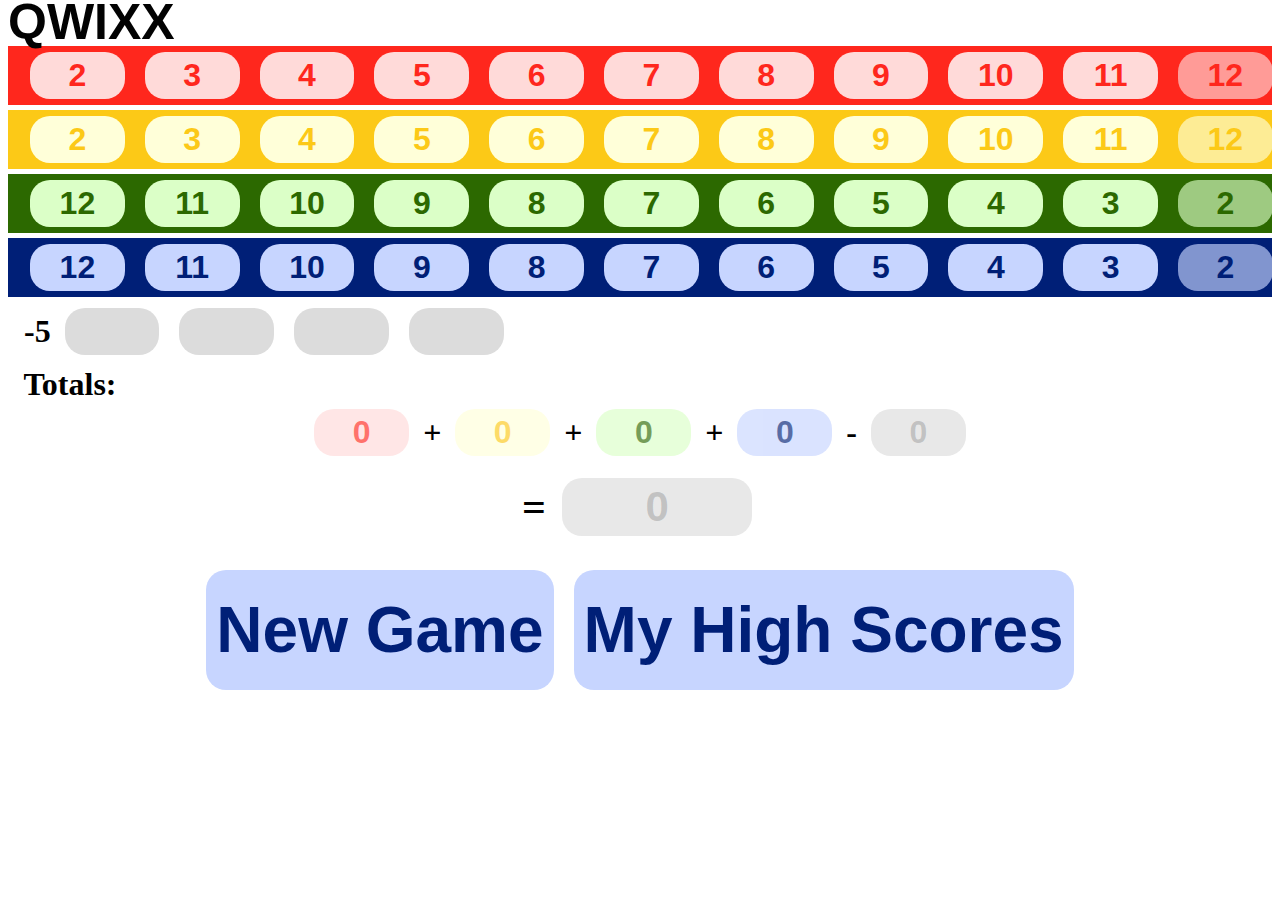
==== Projects/Quixx/index.html @ 3047c1fe "Cleaning up" ====
<!DOCTYPE html>
<html>
<head>

	<title>QWIXX Scorecard</title>
	<link rel="shortcut icon" type="image/x-icon" href="dice.png" />
	<meta name="viewport" content="user-scalable=no" />
	<link href="quixx.css" rel="stylesheet" type="text/css">

	<script src="quixx.js" defer="true"></script>
</head>

<body>

	<h2>QWIXX</h2>

	<!-- The Modal -->
	<div id="myModal" class="modal">

		<!-- Modal content -->
		<div class="modal-content">
			<span class="close">&times;</span>
			<h3 style="font-size: 70px;">&nbsp;&nbsp;High Scores</h3>
			<table id="modalScores" align="center"></table>
		</div>

	</div>

	<div style="background: #FF271D;">
		&nbsp
		<button id="r2" class="button button1" onclick="change(id)">2</button>
		<button id="r3" class="button button1" onclick="change(id)">3</button>
		<button id="r4" class="button button1" onclick="change(id)">4</button>
		<button id="r5" class="button button1" onclick="change(id)">5</button>
		<button id="r6" class="button button1" onclick="change(id)">6</button>
		<button id="r7" class="button button1" onclick="change(id)">7</button>
		<button id="r8" class="button button1" onclick="change(id)">8</button>
		<button id="r9" class="button button1" onclick="change(id)">9</button>
		<button id="r10" class="button button1" onclick="change(id)">10</button>
		<button id="r11" class="button button1" onclick="change(id)">11</button>
		<button id="r12" class="button button1" onclick="change(id)" disabled>12</button>

		<button id="r13" class=" button button1 rLock" onclick="change(id)"> &nbsp </button>
		&nbsp
	</div>

	<div style="background: #FCC917;">
		&nbsp
		<button id="y2" class="button button2" onclick="change(id)">2</button>
		<button id="y3" class="button button2" onclick="change(id)">3</button>
		<button id="y4" class="button button2" onclick="change(id)">4</button>
		<button id="y5" class="button button2" onclick="change(id)">5</button>
		<button id="y6" class="button button2" onclick="change(id)">6</button>
		<button id="y7" class="button button2" onclick="change(id)">7</button>
		<button id="y8" class="button button2" onclick="change(id)">8</button>
		<button id="y9" class="button button2" onclick="change(id)">9</button>
		<button id="y10" class="button button2" onclick="change(id)">10</button>
		<button id="y11" class="button button2" onclick="change(id)">11</button>
		<button id="y12" class="button button2" onclick="change(id)" disabled>12</button>

		<button id="y13" class="button button2 yLock" onclick="change(id)"> &nbsp </button>
		&nbsp
	</div>

	<div style="background: #2C6900;">
		&nbsp
		<button id="g12" class="button button3" onclick="change2(id)">12</button>
		<button id="g11" class="button button3" onclick="change2(id)">11</button>
		<button id="g10" class="button button3" onclick="change2(id)">10</button>
		<button id="g9" class="button button3" onclick="change2(id)">9</button>
		<button id="g8" class="button button3" onclick="change2(id)">8</button>
		<button id="g7" class="button button3" onclick="change2(id)">7</button>
		<button id="g6" class="button button3" onclick="change2(id)">6</button>
		<button id="g5" class="button button3" onclick="change2(id)">5</button>
		<button id="g4" class="button button3" onclick="change2(id)">4</button>
		<button id="g3" class="button button3" onclick="change2(id)">3</button>
		<button id="g2" class="button button3" onclick="change2(id)" disabled>2</button>

		<button id="g13" class="button button3 gLock" onclick="change2(id)"> &nbsp </button>
		&nbsp
	</div>

	<div style="background: #001F77;">
		&nbsp
		<button id="b12" class="button button4" onclick="change2(id)">12</button>
		<button id="b11" class="button button4" onclick="change2(id)">11</button>
		<button id="b10" class="button button4" onclick="change2(id)">10</button>
		<button id="b9" class="button button4" onclick="change2(id)">9</button>
		<button id="b8" class="button button4" onclick="change2(id)">8</button>
		<button id="b7" class="button button4" onclick="change2(id)">7</button>
		<button id="b6" class="button button4" onclick="change2(id)">6</button>
		<button id="b5" class="button button4" onclick="change2(id)">5</button>
		<button id="b4" class="button button4" onclick="change2(id)">4</button>
		<button id="b3" class="button button4" onclick="change2(id)">3</button>
		<button id="b2" class="button button4" onclick="change2(id)" disabled>2</button>

		<button id="b13" class="button button4 bLock" onclick="change2(id)"> &nbsp </button>
		&nbsp
	</div>

	<div>
		&nbsp
		-5
		<button id="n1" class="button" onclick="xOut(id)"> &nbsp </button>
		<button id="n2" class="button" onclick="xOut(id)"> &nbsp </button>
		<button id="n3" class="button" onclick="xOut(id)"> &nbsp </button>
		<button id="n4" class="button" onclick="xOut(id)"> &nbsp </button>
		&nbsp
	</div>

	<div class="flex">

		&nbsp
		Totals:

		<div style="text-align: center;">
			<button id="r" class="button button1" disabled> 0 </button>
			+
			<button id="y" class="button button2" disabled> 0 </button>
			+
			<button id="g" class="button button3" disabled> 0 </button>
			+
			<button id="b" class="button button4" disabled> 0 </button>
			-
			<button id="n" class="button" disabled> 0 </button>
		</div>
	</div>
	<div>
		<div class="finalScore">
			=
			<button id="t" class="button" disabled> 0 </button>
		</div>
	</div>
	<div style="text-align: center;">
		<button id="newGame" class="newButton button4" ontouchend="startNewBoard()"> New Game </button>
		<button id="scores" class="newButton button4 scores"> My High Scores</button>
	</div>


	<script>
		// Get the modal
		var modal = document.getElementById("myModal");

		// Get the button that opens the modal
		var btn = document.getElementById("scores");

		// Get the <span> element that closes the modal
		var span = document.getElementsByClassName("close")[0];

		// When the user clicks the button, open the modal 
		btn.onclick = function () {
			const scoreTable = document.getElementById('modalScores');
			scoreTable.innerHTML = "";
			let count = 1;

			//create table header
			let tableHead = `
				<tr style="text-align: center; ">
					<th style="text-align: left;">Rank&nbsp;&nbsp;</th>
					<th style="text-align: left;">Score</th>
					<th style="text-align: right;">&nbsp;&nbsp;&nbsp;&nbsp;Date</th>
				</tr>
			`
			scoreTable.innerHTML += tableHead;

			//create html for High Scores
			highScores.forEach(score => {
				//split the date from the score
				let splitScore = score.split(" ");

				//if no date make sure it isn't null
				if (splitScore[1] == undefined)
					splitScore[1] = "NA";

				scoreTable.innerHTML += `
				<tr>
					<td style="text-align: left;">${count}:&nbsp;&nbsp; </td> 
					<td style="text-align: left;">${splitScore[0]}</td>
					<td style="text-align: right;">&nbsp;&nbsp;&nbsp;&nbsp;${splitScore[1]}</td>
				</tr>
			`
				count++;
			});

			modal.style.display = "block";
		}

		// When the user clicks on <span> (x), close the modal
		span.onclick = function () {
			modal.style.display = "none";
		}

		// When the user clicks anywhere outside of the modal, close it
		window.onclick = function (event) {
			if (event.target == modal) {
				modal.style.display = "none";
			}
		}
	</script>
</body>

</html>
---- Projects/Quixx/quixx.css ----
td,th {
    border-bottom: 1px solid rgb(128, 128, 128);
}

/* The Modal (background) */
.modal {
    display: none;
    /* Hidden by default */
    position: fixed;
    /* Stay in place */
    z-index: 1;
    /* Sit on top */
    padding-top: 100px;
    /* Location of the box */
    left: 0;
    top: 0;
    width: 100%;
    /* Full width */
    height: 100%;
    /* Full height */
    overflow: auto;
    /* Enable scroll if needed */
    background-color: rgb(0, 0, 0);
    /* Fallback color */
    background-color: rgba(0, 0, 0, 0.4);
    /* Black w/ opacity */
    text-align: center;
}

/* Modal Content */
.modal-content {
    background-color: #fefefe;
    margin: auto;
    padding: 20px;
    border: 1px solid #888;
    width: 80%;
    font-size: 55px;
    text-align: center;
}

/* The Close Button */
.close {
    color: #aaaaaa;
    float: right;
    font-size: 90px;
    font-weight: bold;
}

.close:hover,
.close:focus {
    color: #000;
    text-decoration: none;
    cursor: pointer;
}

element {
    --width: 7.5%;
}

div {
    margin-bottom: 5px;
    overflow-x: auto;
    white-space: nowrap;
}

.flex {
    flex-wrap: wrap;
}

.button:disabled {
    opacity: 0.65;
}

.newButton {
    border: none;
    padding: 5px 10px;
    text-align: center;
    text-decoration: none;
    display: inline-block;
    font-size: 64px;
    margin: 18px 6px;
    cursor: pointer;
    border-radius: 20px;
    font-weight: bold;
    height: 120px;
    outline: none;
    color: #FF271D;
    background-color: #FFDAD9;
}

@media screen and (orientation:portrait) {
    .button {
        border: none;
        padding: 5px 10px;
        text-align: center;
        text-decoration: none;
        display: inline-block;
        font-size: 64px;
        margin: 18px 6px;
        cursor: pointer;
        border-radius: 20px;
        font-weight: bold;
        width: 120px;
        height: 120px;
        outline: none;
        background-color: #DCDCDC;
    }

    h2 {
        font-size: 150px;
        font-family: Arial;
        font-weight: 900;
        margin-top: -5px;
        margin-bottom: -15px;
        color: #020202;
    }

    div {
        font-size: 64px;
        font-weight: bold;
    }

    .finalScore {
        text-align: center;
        font-size: 84px;
    }

    #t {
        width: 240px;
        font-size: 84px
    }

    .rLock {
        background-image: url(redLock.png);
        background-size: 120px;
        background-repeat: no-repeat;
    }

    .yLock {
        background-image: url(yellowLock.png);
        background-size: 120px;
        background-repeat: no-repeat;
    }

    .gLock {
        background-image: url(greenLock.png);
        background-size: 120px;
        background-repeat: no-repeat;
    }

    .bLock {
        background-image: url(blueLock.png);
        background-size: 120px;
        background-repeat: no-repeat;
    }
}

button:disabled {
    pointer-events: none;
}

@media screen and (orientation:landscape) {
    .button {
        border: none;
        padding: 5px 5px;
        text-align: center;
        text-decoration: none;
        display: inline-block;
        font-size: 32px;
        margin: 6px 6px;
        cursor: pointer;
        border-radius: 20px;
        font-weight: bold;
        width: 7.5%;
        height: auto;
        outline: none;
        background-color: #DCDCDC;
    }

    h2 {
        font-size: 50px;
        font-family: Arial;
        font-weight: 900;
        margin-bottom: -5px;
        margin-top: -15px;
        color: #020202;
    }

    div {
        font-size: 32px;
        font-weight: bold;
    }

    .finalScore {
        text-align: center;
        font-size: 42px;
    }

    #t {
        width: 15%;
        font-size: 42px
    }

    .rLock {
        background-image: url(redLock.png);
        background-size: let(--width);
        background-repeat: no-repeat;
    }

    .yLock {
        background-image: url(yellowLock.png);
        background-size: let(--width);
        background-repeat: no-repeat;
    }

    .gLock {
        background-image: url(greenLock.png);
        background-size: let(--width);
        background-repeat: no-repeat;
    }

    .bLock {
        background-image: url(blueLock.png);
        background-size: let(--width);
        background-repeat: no-repeat;
    }
}



.button1 {
    color: #FF271D;
    background-color: #FFDAD9;
}

/* Red */

.button2 {
    color: #FCC917;
    background-color: #FFFFD9;
}

/* Yellow */

.button3 {
    color: #2C6900;
    background-color: #DBFFC7;
}

/* Green */

.button4 {
    color: #001F77;
    background-color: #C7D5FF;
}

/* Blue */
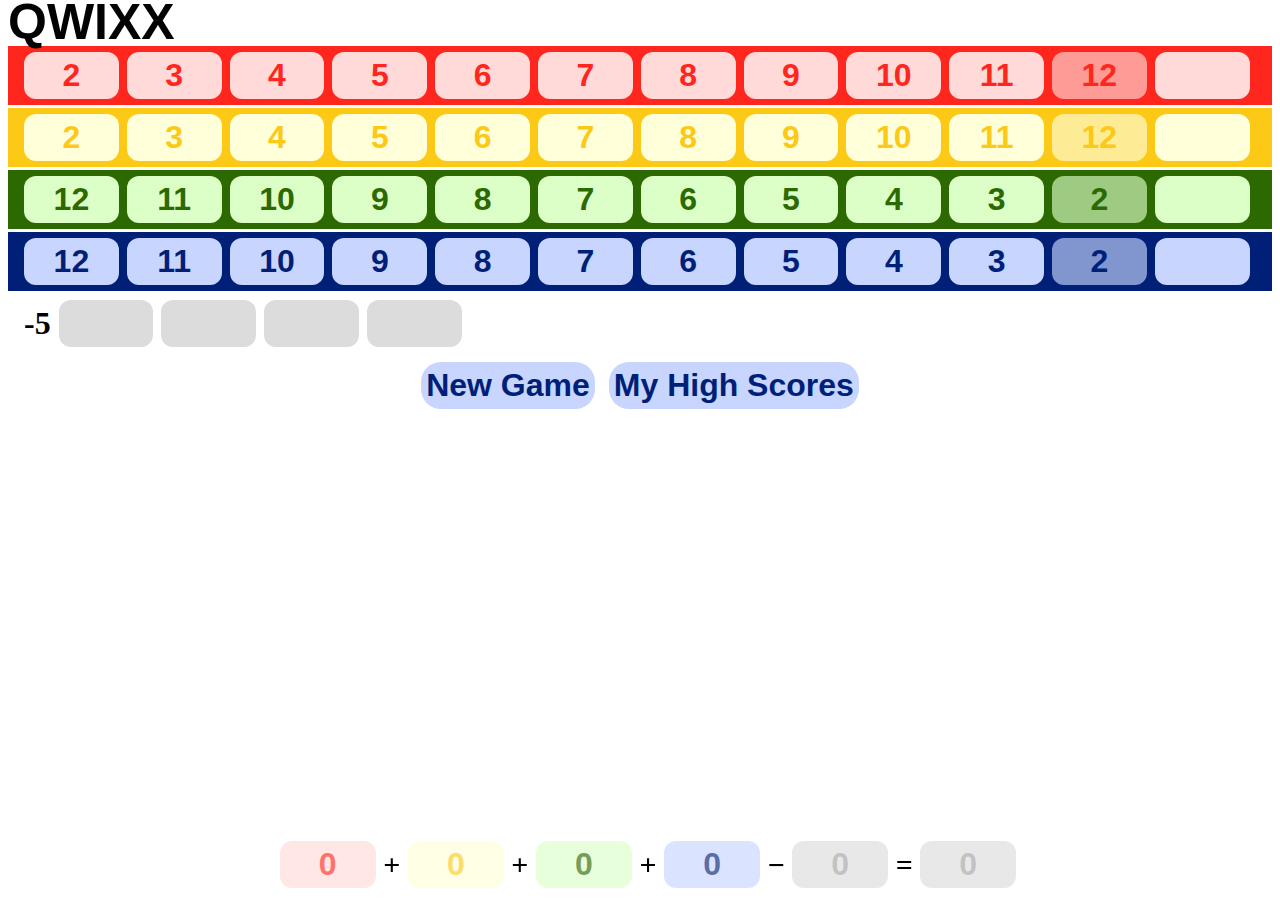
==== commit f4cf143d: "Added assignments and Edited Quixx" ====
--- a/Projects/Quixx/index.html
+++ b/Projects/Quixx/index.html
@@ -16,14 +16,12 @@
 
 	<!-- The Modal -->
 	<div id="myModal" class="modal">
-
 		<!-- Modal content -->
 		<div class="modal-content">
 			<span class="close">&times;</span>
-			<h3 style="font-size: 70px;">&nbsp;&nbsp;High Scores</h3>
+			<p id="modalTitle">&nbsp;&nbsp;High Scores</p>
 			<table id="modalScores" align="center"></table>
 		</div>
-
 	</div>
 
 	<div style="background: #FF271D;">
@@ -108,12 +106,9 @@
 		&nbsp
 	</div>
 
-	<div class="flex">
-
-		&nbsp
-		Totals:
-
-		<div style="text-align: center;">
+	<div class="flex scoreBar">
+		<div class="scoreButtons" style="text-align: center;">
+			&nbsp
 			<button id="r" class="button button1" disabled> 0 </button>
 			+
 			<button id="y" class="button button2" disabled> 0 </button>
@@ -121,21 +116,20 @@
 			<button id="g" class="button button3" disabled> 0 </button>
 			+
 			<button id="b" class="button button4" disabled> 0 </button>
-			-
+			&minus;
 			<button id="n" class="button" disabled> 0 </button>
+			=
+			<button id="t" class="button" style disabled> 0 </button>
+			&nbsp
 		</div>
 	</div>
-	<div>
-		<div class="finalScore">
-			=
-			<button id="t" class="button" disabled> 0 </button>
-		</div>
-	</div>
+
+
 	<div style="text-align: center;">
 		<button id="newGame" class="newButton button4" ontouchend="startNewBoard()"> New Game </button>
-		<button id="scores" class="newButton button4 scores"> My High Scores</button>
+		<button id="scores" class="newButton button4 scores">My High Scores</button>
 	</div>
-
+	<p>&nbsp<p>&nbsp</p></p>
 
 	<script>
 		// Get the modal
--- a/Projects/Quixx/quixx.css
+++ b/Projects/Quixx/quixx.css
@@ -1,49 +1,6 @@
-td,th {
+td,
+th {
     border-bottom: 1px solid rgb(128, 128, 128);
-}
-
-/* The Modal (background) */
-.modal {
-    display: none;
-    /* Hidden by default */
-    position: fixed;
-    /* Stay in place */
-    z-index: 1;
-    /* Sit on top */
-    padding-top: 100px;
-    /* Location of the box */
-    left: 0;
-    top: 0;
-    width: 100%;
-    /* Full width */
-    height: 100%;
-    /* Full height */
-    overflow: auto;
-    /* Enable scroll if needed */
-    background-color: rgb(0, 0, 0);
-    /* Fallback color */
-    background-color: rgba(0, 0, 0, 0.4);
-    /* Black w/ opacity */
-    text-align: center;
-}
-
-/* Modal Content */
-.modal-content {
-    background-color: #fefefe;
-    margin: auto;
-    padding: 20px;
-    border: 1px solid #888;
-    width: 80%;
-    font-size: 55px;
-    text-align: center;
-}
-
-/* The Close Button */
-.close {
-    color: #aaaaaa;
-    float: right;
-    font-size: 90px;
-    font-weight: bold;
 }
 
 .close:hover,
@@ -58,7 +15,7 @@
 }
 
 div {
-    margin-bottom: 5px;
+    margin-bottom: 3px;
     overflow-x: auto;
     white-space: nowrap;
 }
@@ -71,25 +28,60 @@
     opacity: 0.65;
 }
 
-.newButton {
-    border: none;
-    padding: 5px 10px;
-    text-align: center;
-    text-decoration: none;
-    display: inline-block;
-    font-size: 64px;
-    margin: 18px 6px;
-    cursor: pointer;
-    border-radius: 20px;
-    font-weight: bold;
-    height: 120px;
-    outline: none;
-    color: #FF271D;
-    background-color: #FFDAD9;
-}
+button:disabled {
+    pointer-events: none;
+}
+
+.scoreBar {
+    overflow: hidden;
+    position: fixed;
+    bottom: 0;
+    width: 100%;
+  }
 
 @media screen and (orientation:portrait) {
-    .button {
+    .scoreButtons{
+        font-size: 60px;
+    }
+
+    /* The Close Button */
+    .close {
+        color: #aaaaaa;
+        float: right;
+        font-size: 90px;
+        font-weight: bold;
+    }
+
+    /* The Modal (background) */
+    .modal {
+        display: none;
+        position: fixed;
+        z-index: 1;
+        padding-top: 150px;
+        left: 0;
+        top: 0;
+        width: 100%;
+        height: 100%;
+        overflow: auto;
+        background-color: rgb(0, 0, 0);
+        background-color: rgba(0, 0, 0, 0.4);
+        text-align: center;
+        border-radius: 20px;
+    }
+
+    /* Modal Content */
+    .modal-content {
+        background-color: #fefefe;
+        margin: auto;
+        padding: 20px;
+        border: 1px solid #888;
+        width: 80%;
+        font-size: 55px;
+        text-align: center;
+        border-radius: 50px;
+    }
+
+    .newButton {
         border: none;
         padding: 5px 10px;
         text-align: center;
@@ -100,8 +92,31 @@
         cursor: pointer;
         border-radius: 20px;
         font-weight: bold;
+        height: 120px;
+        outline: none;
+    }
+
+    #t {
         width: 120px;
-        height: 120px;
+    }
+
+    #r, #y, #g, #b, #n {
+        width: 100px;
+    }
+
+    .button {
+        border: none;
+        padding: 5px 10px;
+        text-align: center;
+        text-decoration: none;
+        display: inline-block;
+        font-size: 64px;
+        margin: 18px -2px;
+        cursor: pointer;
+        border-radius: 20px;
+        font-weight: bold;
+        width: 110px;
+        height: 110px;
         outline: none;
         background-color: #DCDCDC;
     }
@@ -120,46 +135,86 @@
         font-weight: bold;
     }
 
-    .finalScore {
-        text-align: center;
-        font-size: 84px;
-    }
-
-    #t {
-        width: 240px;
-        font-size: 84px
-    }
-
     .rLock {
         background-image: url(redLock.png);
-        background-size: 120px;
+        background-size: 100px;
         background-repeat: no-repeat;
     }
 
     .yLock {
         background-image: url(yellowLock.png);
-        background-size: 120px;
+        background-size: 100px;
         background-repeat: no-repeat;
     }
 
     .gLock {
         background-image: url(greenLock.png);
-        background-size: 120px;
+        background-size: 100px;
         background-repeat: no-repeat;
     }
 
     .bLock {
         background-image: url(blueLock.png);
-        background-size: 120px;
-        background-repeat: no-repeat;
-    }
-}
-
-button:disabled {
-    pointer-events: none;
+        background-size: 100px;
+        background-repeat: no-repeat;
+    }
 }
 
 @media screen and (orientation:landscape) {
+    .scoreButtons{
+        font-size: 30px;
+    }
+
+    /* The Close Button */
+    .close {
+        color: #aaaaaa;
+        float: right;
+        font-size: 45px;
+        font-weight: bold;
+    }
+
+    /* The Modal (background) */
+    .modal {
+        display: none;
+        position: fixed;
+        z-index: 1;
+        left: 0;
+        top: 0;
+        width: 100%;
+        height: 100%;
+        overflow: auto;
+        background-color: rgb(0, 0, 0);
+        background-color: rgba(0, 0, 0, 0.4);
+        text-align: center;
+    }
+
+    /* Modal Content */
+    .modal-content {
+        background-color: #fefefe;
+        margin: auto;
+        padding: 20px;
+        border: 1px solid #888;
+        width: 45%;
+        font-size: 27px;
+        text-align: center;
+        border-radius: 30px;
+    }
+
+    .newButton {
+        border: none;
+        padding: 5px 5px;
+        text-align: center;
+        text-decoration: none;
+        display: inline-block;
+        font-size: 32px;
+        margin: 6px 3px;
+        cursor: pointer;
+        border-radius: 20px;
+        font-weight: bold;
+        height: auto;
+        outline: none;
+    }
+
     .button {
         border: none;
         padding: 5px 5px;
@@ -167,9 +222,9 @@
         text-decoration: none;
         display: inline-block;
         font-size: 32px;
-        margin: 6px 6px;
+        margin: 6px 0px;
         cursor: pointer;
-        border-radius: 20px;
+        border-radius: 12px;
         font-weight: bold;
         width: 7.5%;
         height: auto;
@@ -193,12 +248,7 @@
 
     .finalScore {
         text-align: center;
-        font-size: 42px;
-    }
-
-    #t {
-        width: 15%;
-        font-size: 42px
+        font-size: 21px;
     }
 
     .rLock {
